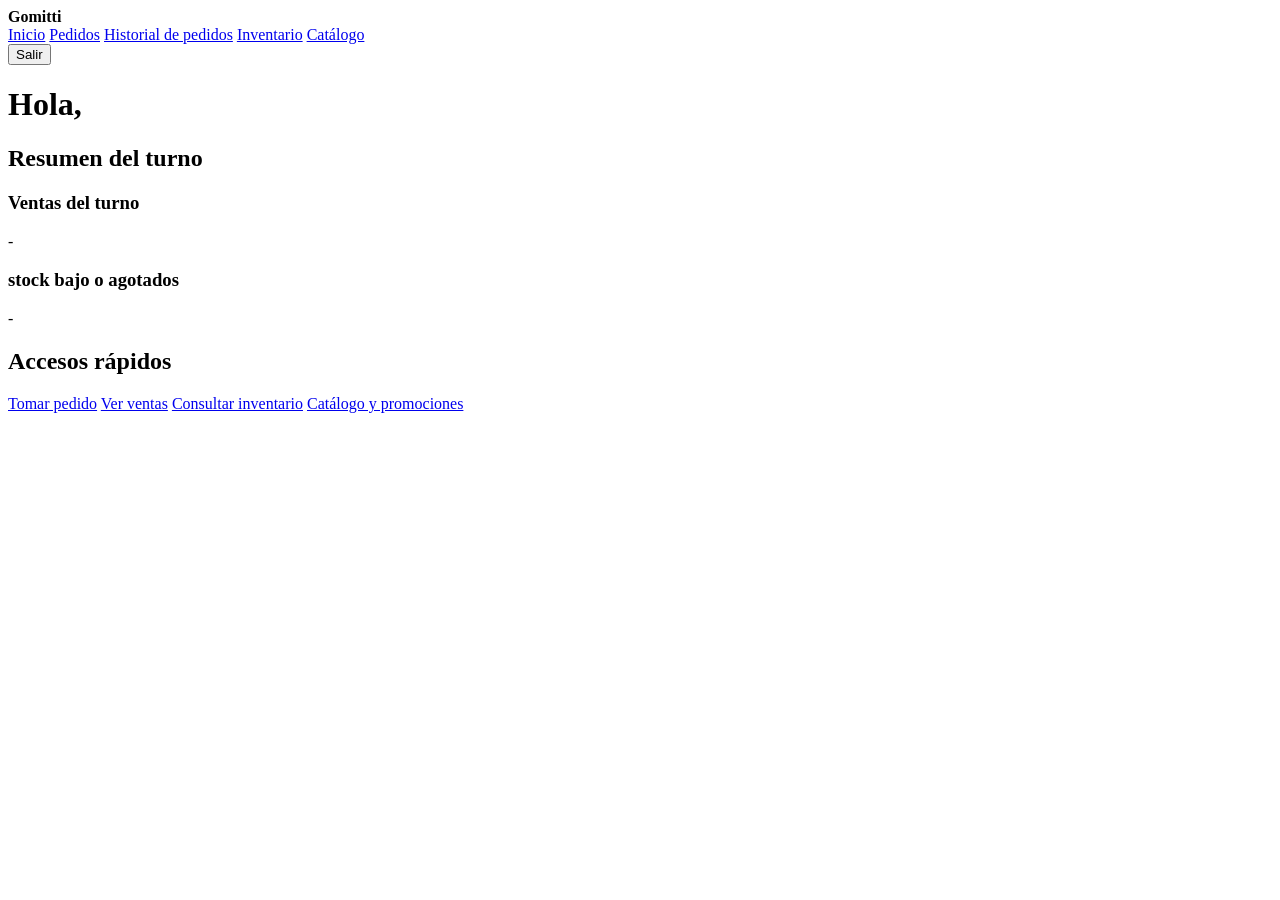
==== index.html @ a9d21c9d "creación de archivo index.html" ====
<!DOCTYPE html>
<html lang="es">
    <head>
        <meta charset="utf-8">
        <meta name="viewport" content="width=device-width, initial-scale=1">
        <title>Gomitti</title>
        <link rel="stylesheet" href="./frontend/css/styles.css">
    </head>

<body>
    <header class="topbar">
        <strong>Gomitti</strong>
        <nav aria-label="Principal">
            <a href="index.html">Inicio</a>
            <a href="./frontend/html/pedido.html">Pedidos</a>
            <a href="./frontend/html/historial.html">Historial de pedidos</a>
            <a class="solo-admin" href="./frontend/html/inventario.html">Inventario</a>
            <a class="solo.admin" href="./frontend/html/catalogo.html">Catálogo</a>  
        </nav>
        <span>
            <span data-usuario></span>
            <span class="badge" data-rol-texto></span>
            <button class="sec" onclick="cerrarSesion()">Salir</button>
        </span>
    </header>

    <main>
        <h1>Hola, <span data-usuario></span></h1>
        <section aria-labelledby="t-turno">
            <h2 id="t-turno">Resumen del turno</h2>
            <div class="grid" id="resumen">
                <article class="card">
                    <h3>Ventas del turno</h3>
                    <p id="ventas-turno">-</p>
                </article>
                <article class="card solo-admin">
                    <h3>stock bajo o agotados</h3>
                    <p id="alertas-stock">-</p>
                </article>
            </div>
        </section>
        <section aria-labelledby="t-accesos">
            <h2 id="t-accesos">Accesos rápidos</h2>
            <div class="grid">
                <a class="card" href="./frontend/html/pedido.html">Tomar pedido</a>
                <a class="card" href="./frontend/html/historial.html">Ver ventas</a>
                <a class="card solo-admin" href="./frontend/html/inventario.html">Consultar inventario</a>
                <a class="card solo-admin" href="./frontend/html/catalogo.html">Catálogo y promociones</a>
            </div>
        </section>
    </main>
    <script src="./backend/js/auth.js"></script>
    <script>protegerPagina();</script>
</body>
</html>
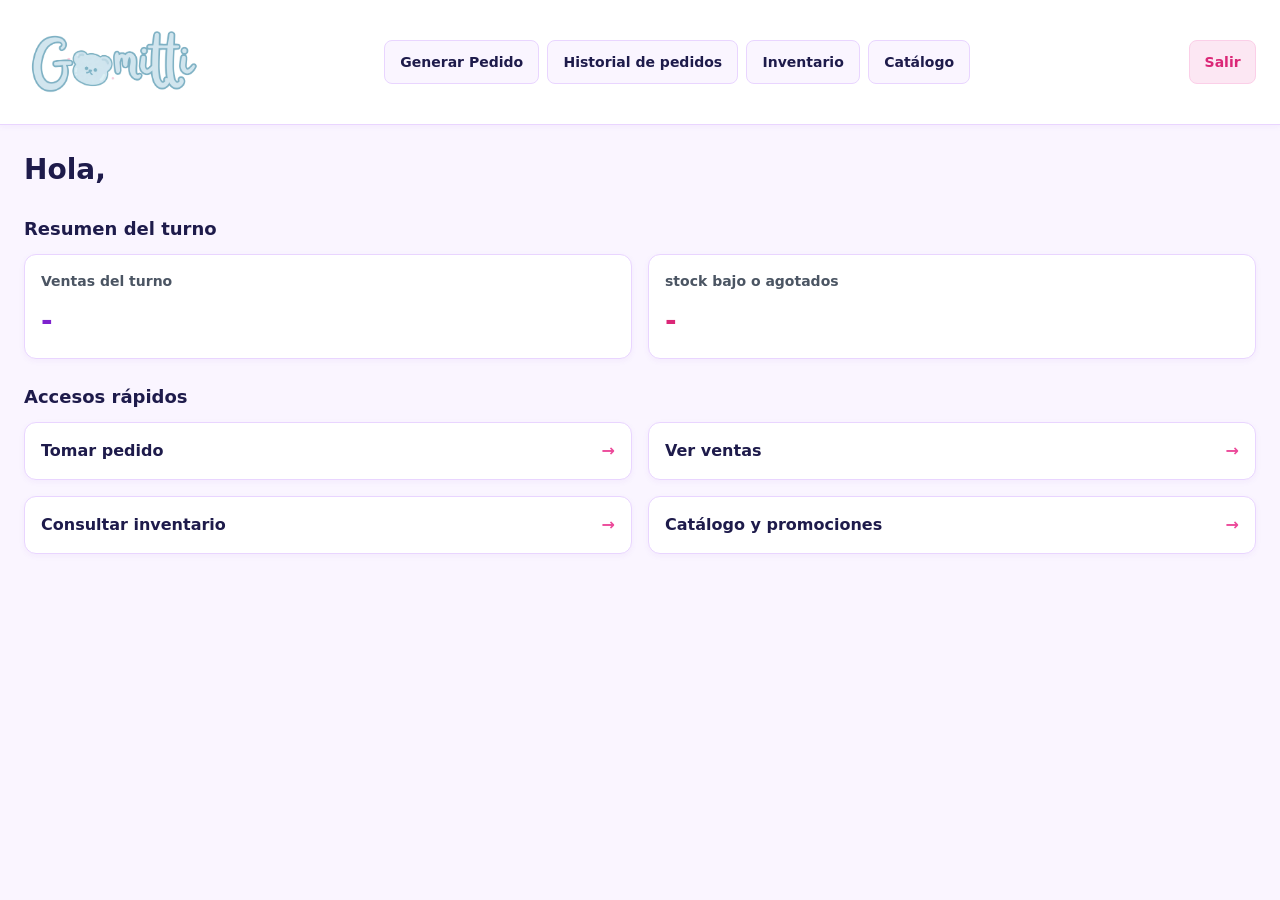
==== commit 1bc56042: "Se Actualizó páginas HTML integrando CSS" ====
--- a/index.html
+++ b/index.html
@@ -4,15 +4,18 @@
         <meta charset="utf-8">
         <meta name="viewport" content="width=device-width, initial-scale=1">
         <title>Gomitti</title>
-        <link rel="stylesheet" href="./frontend/css/styles.css">
+        <link rel="stylesheet" href="./frontend/css/base.css">
+        <link rel="stylesheet" href="./frontend/css/layout.css">
+        <link rel="stylesheet" href="./frontend/css/vistas.css">
     </head>
 
 <body>
     <header class="topbar">
-        <strong>Gomitti</strong>
+        <a href="index.html" class="topbar__brand">
+        <img src="./frontend/assets/img/logo-gomitti.png" alt="Gomitti" class="topbar__logo">
+        </a>
         <nav aria-label="Principal">
-            <a href="index.html">Inicio</a>
-            <a href="./frontend/html/pedido.html">Pedidos</a>
+            <a href="./frontend/html/pedido.html">Generar Pedido</a>
             <a href="./frontend/html/historial.html">Historial de pedidos</a>
             <a class="solo-admin" href="./frontend/html/inventario.html">Inventario</a>
             <a class="solo.admin" href="./frontend/html/catalogo.html">Catálogo</a>  
@@ -23,7 +26,6 @@
             <button class="sec" onclick="cerrarSesion()">Salir</button>
         </span>
     </header>
-
     <main>
         <h1>Hola, <span data-usuario></span></h1>
         <section aria-labelledby="t-turno">
--- a/frontend/css/base.css
+++ b/frontend/css/base.css
@@ -0,0 +1,235 @@
+/*  Variables de diseño, reset, tipografía y fundamentos Mobile First */
+
+:root {
+  /* Paleta principal */
+  --color-primary: #7e22ce;
+  --color-primary-hover: #6b21a8;
+  --color-primary-soft: #e9d5ff;
+  --color-bg-app: #faf5ff;
+
+  --color-rose: #ec4899;
+  --color-rose-hover: #db2777;
+  --color-rose-soft: #fce7f3;
+
+  --color-cool: #0284c7;
+  --color-cool-soft: #e0f2fe;
+
+  /* Estados operativos */
+  --color-success: #0d9488;
+  --color-success-soft: #ccfbf1;
+  --color-warning: #d97706;
+  --color-warning-soft: #fef3c7;
+  --color-danger: #e11d48;
+  --color-danger-soft: #ffe4e6;
+
+  /* Neutros */
+  --color-surface: #ffffff;
+  --color-surface-alt: #f8fafc;
+  --color-text: #1e1b4b;
+  --color-text-muted: #4b5563;
+  --color-border: #e9d5ff;
+  --color-border-neutral: #e5e7eb;
+
+  /* Tipografía */
+  --font-sans: "Poppins", "Segoe UI", system-ui, -apple-system, sans-serif;
+  --text-xs: 0.75rem;    /* 12px */
+  --text-sm: 0.875rem;   /* 14px */
+  --text-base: 1rem;     /* 16px */
+  --text-lg: 1.125rem;   /* 18px */
+  --text-xl: 1.35rem;    /* ~21.6px */
+  --text-2xl: 1.75rem;   /* 28px */
+
+  /* Radios y sombras */
+  --radius-sm: 8px;
+  --radius-md: 12px;
+  --radius-lg: 16px;
+  --radius-pill: 999px;
+
+  --shadow-sm: 0 2px 6px rgba(126, 34, 206, 0.05);
+  --shadow-md: 0 6px 18px rgba(126, 34, 206, 0.08);
+
+  /* Espaciado y toque (Mobile First) */
+  --space-1: 0.25rem;
+  --space-2: 0.5rem;
+  --space-3: 0.75rem;
+  --space-4: 1rem;
+  --space-6: 1.5rem;
+  --touch-target: 44px;
+}
+
+/* Reset limpio */
+*,
+*::before,
+*::after {
+  box-sizing: border-box;
+  margin: 0;
+  padding: 0;
+}
+
+html {
+  font-size: 16px;
+  scroll-behavior: smooth;
+}
+
+body {
+  font-family: var(--font-sans);
+  font-size: var(--text-base);
+  line-height: 1.5;
+  color: var(--color-text);
+  background-color: var(--color-bg-app);
+  min-height: 100vh;
+  -webkit-font-smoothing: antialiased;
+}
+
+img,
+picture,
+svg {
+  display: block;
+  max-width: 100%;
+}
+
+button,
+input,
+select,
+textarea {
+  font-family: inherit;
+  font-size: inherit;
+  color: inherit;
+}
+
+a {
+  color: inherit;
+  text-decoration: none;
+}
+
+ul,
+ol {
+  list-style: none;
+}
+
+/* Utilidades base Mobile First */
+.container {
+  width: 100%;
+  max-width: 1280px;
+  margin-inline: auto;
+  padding-inline: var(--space-4);
+}
+
+.card {
+  background-color: var(--color-surface);
+  border: 1px solid var(--color-border);
+  border-radius: var(--radius-md);
+  box-shadow: var(--shadow-sm);
+  padding: var(--space-4);
+}
+
+.btn {
+  display: inline-flex;
+  align-items: center;
+  justify-content: center;
+  gap: var(--space-2);
+  min-height: var(--touch-target);
+  padding: 0.625rem 1.125rem;
+  border: 1px solid transparent;
+  border-radius: var(--radius-sm);
+  font-weight: 600;
+  cursor: pointer;
+  transition: background-color 0.2s ease, transform 0.1s ease, border-color 0.2s ease;
+}
+
+.btn:active {
+  transform: scale(0.98);
+}
+
+.btn-primary {
+  background-color: var(--color-primary);
+  color: #ffffff;
+}
+
+.btn-primary:hover {
+  background-color: var(--color-primary-hover);
+}
+
+.btn-rose {
+  background-color: var(--color-rose);
+  color: #ffffff;
+}
+
+.btn-rose:hover {
+  background-color: var(--color-rose-hover);
+}
+
+.btn-outline {
+  background-color: var(--color-surface);
+  color: var(--color-primary);
+  border-color: var(--color-primary-soft);
+}
+
+.btn-outline:hover {
+  background-color: var(--color-bg-app);
+  border-color: var(--color-primary);
+}
+
+.input,
+.select {
+  width: 100%;
+  min-height: var(--touch-target);
+  padding: 0.5rem 0.875rem;
+  background-color: var(--color-surface);
+  border: 1px solid var(--color-border-neutral);
+  border-radius: var(--radius-sm);
+  transition: border-color 0.2s ease, box-shadow 0.2s ease;
+}
+
+.input:focus,
+.select:focus {
+  outline: none;
+  border-color: var(--color-primary);
+  box-shadow: 0 0 0 3px var(--color-primary-soft);
+}
+
+/* Badges de estado */
+.badge {
+  display: inline-flex;
+  align-items: center;
+  padding: 0.2rem 0.65rem;
+  border-radius: var(--radius-pill);
+  font-size: var(--text-xs);
+  font-weight: 600;
+}
+
+.badge-lila {
+  background-color: var(--color-primary-soft);
+  color: var(--color-primary-hover);
+}
+
+.badge-rosa {
+  background-color: var(--color-rose-soft);
+  color: var(--color-rose-hover);
+}
+
+.badge-frio {
+  background-color: var(--color-cool-soft);
+  color: var(--color-cool);
+}
+
+.badge-ok {
+  background-color: var(--color-success-soft);
+  color: var(--color-success);
+}
+
+.badge-warn {
+  background-color: var(--color-warning-soft);
+  color: var(--color-warning);
+}
+
+.badge-danger {
+  background-color: var(--color-danger-soft);
+  color: var(--color-danger);
+}
+
+@media (min-width: 768px) {
+  .container {
+    padding-inline: var(--space-6);
+  }
+}
--- a/frontend/css/layout.css
+++ b/frontend/css/layout.css
@@ -0,0 +1,189 @@
+/* Estructura responsiva, barra superior (.topbar), nav tipo bloques y sidebar*/
+
+/* Barra superior (.topbar) y navegación en bloques (<nav>)*/
+.topbar {
+  position: sticky;
+  top: 0;
+  z-index: 50;
+  background-color: var(--color-surface);
+  border-bottom: 1px solid var(--color-border);
+  box-shadow: var(--shadow-sm);
+  padding: var(--space-3) var(--space-4);
+  display: flex;
+  flex-wrap: wrap;
+  align-items: center;
+  justify-content: space-between;
+  gap: var(--space-3);
+}
+
+.topbar__brand {
+  display: inline-flex;
+  align-items: center;
+  min-height: var(--touch-target);
+  padding-inline: var(--space-1);
+}
+
+.topbar__logo {
+  height: 100px;
+  width: auto;
+  max-width: 170px;
+  object-fit: contain;
+  display: block;
+}
+
+/* Navegación como bloques de botones */
+.topbar nav {
+  display: flex;
+  flex-wrap: wrap;
+  align-items: center;
+  gap: var(--space-2);
+  width: 100%;
+}
+
+.topbar nav a {
+  display: inline-flex;
+  align-items: center;
+  justify-content: center;
+  min-height: var(--touch-target);
+  padding: 0.5rem 0.95rem;
+  background-color: var(--color-bg-app);
+  color: var(--color-text);
+  border: 1px solid var(--color-border);
+  border-radius: var(--radius-sm);
+  font-size: var(--text-sm);
+  font-weight: 600;
+  transition: background-color 0.18s ease, color 0.18s ease,
+    border-color 0.18s ease, transform 0.12s ease;
+}
+
+.topbar nav a:hover {
+  background-color: var(--color-primary-soft);
+  border-color: var(--color-primary);
+  color: var(--color-primary-hover);
+  transform: translateY(-1px);
+}
+
+.topbar nav a.is-active,
+.topbar nav a[aria-current="page"] {
+  background-color: var(--color-primary);
+  border-color: var(--color-primary);
+  color: #ffffff;
+}
+
+/* Bloque derecho: usuario, rol y botón Salir (.sec) */
+.topbar > span:last-child {
+  display: inline-flex;
+  flex-wrap: wrap;
+  align-items: center;
+  gap: var(--space-2);
+}
+
+.topbar button.sec {
+  display: inline-flex;
+  align-items: center;
+  justify-content: center;
+  min-height: var(--touch-target);
+  padding: 0.45rem 0.9rem;
+  background-color: var(--color-rose-soft);
+  color: var(--color-rose-hover);
+  border: 1px solid #fbcfe8;
+  border-radius: var(--radius-sm);
+  font-size: var(--text-sm);
+  font-weight: 600;
+  cursor: pointer;
+  transition: background-color 0.18s ease, color 0.18s ease,
+    border-color 0.18s ease;
+}
+
+.topbar button.sec:hover {
+  background-color: var(--color-rose);
+  border-color: var(--color-rose);
+  color: #ffffff;
+}
+
+/* Contenedor principal (<main>) con márgenes laterales */
+main {
+  width: 100%;
+  max-width: 1280px;
+  margin-inline: auto;
+  padding: var(--space-4) var(--space-4) var(--space-6);
+}
+
+main > h1 {
+  font-size: var(--text-xl);
+  font-weight: 700;
+  color: var(--color-text);
+  margin-bottom: var(--space-2);
+}
+
+/* Rejillas (.grid) en inicio, accesos rápidos y productos */
+.grid {
+  display: grid;
+  grid-template-columns: 1fr;
+  gap: var(--space-3);
+}
+
+/* Layout de toma de pedido (.pedido-layout y .sidebar)*/
+.pedido-layout {
+  display: grid;
+  grid-template-columns: 1fr;
+  gap: var(--space-4);
+  align-items: start;
+}
+
+.productos {
+  min-width: 0;
+}
+
+.sidebar {
+  background-color: var(--color-surface);
+  border: 1px solid var(--color-border);
+  border-radius: var(--radius-md);
+  box-shadow: var(--shadow-md);
+  padding: var(--space-4);
+}
+
+.sidebar h2 {
+  font-size: var(--text-lg);
+  font-weight: 700;
+  color: var(--color-text);
+  padding-bottom: var(--space-3);
+  border-bottom: 1px solid var(--color-border-neutral);
+}
+
+/* Adaptación a Tablet y Escritorio (>= 768px y >= 1024px)*/
+@media (min-width: 768px) {
+  .topbar {
+    padding-inline: var(--space-6);
+  }
+
+  .topbar nav {
+    width: auto;
+    flex-wrap: wrap;
+  }
+
+  main {
+    padding: var(--space-6) var(--space-6) var(--space-6);
+  }
+
+  main > h1 {
+    font-size: var(--text-2xl);
+  }
+
+  .grid {
+    grid-template-columns: repeat(2, minmax(0, 1fr));
+    gap: var(--space-4);
+  }
+}
+
+@media (min-width: 1024px) {
+  .pedido-layout {
+    grid-template-columns: minmax(0, 1fr) 380px;
+    gap: var(--space-6);
+  }
+
+  .sidebar {
+    position: sticky;
+    top: 84px;
+  }
+}
--- a/frontend/css/vistas.css
+++ b/frontend/css/vistas.css
@@ -0,0 +1,340 @@
+/* Estilos específicos para index, pedido, detalles, historial, catálogo e inventario */
+
+/* Inicio (index.html) */
+main > section {
+  margin-top: var(--space-6);
+}
+
+main > section > h2 {
+  font-size: var(--text-lg);
+  font-weight: 700;
+  color: var(--color-text);
+  margin-bottom: var(--space-3);
+}
+
+#resumen .card h3 {
+  font-size: var(--text-sm);
+  font-weight: 600;
+  color: var(--color-text-muted);
+  margin-bottom: var(--space-2);
+}
+
+#ventas-turno,
+#alertas-stock {
+  font-size: var(--text-2xl);
+  font-weight: 700;
+  color: var(--color-primary);
+}
+
+#alertas-stock {
+  color: var(--color-rose-hover);
+}
+
+/* Accesos rápidos como tarjetas interactivas */
+a.card {
+  display: flex;
+  align-items: center;
+  justify-content: space-between;
+  font-weight: 600;
+  color: var(--color-text);
+  transition: transform 0.15s ease, border-color 0.2s ease, box-shadow 0.2s ease;
+}
+
+a.card:hover {
+  transform: translateY(-2px);
+  border-color: var(--color-primary);
+  box-shadow: var(--shadow-md);
+  color: var(--color-primary-hover);
+}
+
+a.card::after {
+  content: "→";
+  color: var(--color-rose);
+  font-weight: 700;
+}
+
+/* Toma de pedido y extras (pedido.html & detalles.html) */
+.productos > label,
+#form-detalles > label,
+main > label[for="notas"] {
+  display: block;
+  font-size: var(--text-sm);
+  font-weight: 600;
+  color: var(--color-text);
+  margin-top: var(--space-3);
+  margin-bottom: var(--space-1);
+}
+
+#buscar,
+#articulo,
+#notas {
+  width: 100%;
+  min-height: var(--touch-target);
+  padding: 0.6rem 0.85rem;
+  background-color: var(--color-surface);
+  border: 1px solid var(--color-border-neutral);
+  border-radius: var(--radius-sm);
+}
+
+#notas {
+  min-height: 90px;
+  resize: vertical;
+}
+
+#buscar:focus,
+#articulo:focus,
+#notas:focus {
+  outline: none;
+  border-color: var(--color-primary);
+  box-shadow: 0 0 0 3px var(--color-primary-soft);
+}
+
+#lista-productos {
+  margin-top: var(--space-4);
+}
+
+#lista-productos .card {
+  display: flex;
+  flex-direction: column;
+  justify-content: space-between;
+  gap: var(--space-2);
+  border-color: var(--color-border);
+}
+
+/* Lista de artículos en el sidebar de pedido */
+#items {
+  display: flex;
+  flex-direction: column;
+  gap: var(--space-2);
+  margin-block: var(--space-3);
+}
+
+#items li {
+  display: flex;
+  align-items: center;
+  justify-content: space-between;
+  gap: var(--space-2);
+  padding: var(--space-2) var(--space-3);
+  background-color: var(--color-bg-app);
+  border: 1px solid var(--color-border);
+  border-radius: var(--radius-sm);
+  font-size: var(--text-sm);
+}
+
+.sidebar fieldset {
+  border: 1px solid var(--color-border-neutral);
+  border-radius: var(--radius-sm);
+  padding: var(--space-3);
+  margin-block: var(--space-3);
+  display: flex;
+  flex-wrap: wrap;
+  gap: var(--space-4);
+}
+
+.sidebar legend {
+  padding-inline: var(--space-1);
+  font-size: var(--text-sm);
+  font-weight: 600;
+  color: var(--color-text-muted);
+}
+
+.sidebar fieldset label {
+  display: inline-flex;
+  align-items: center;
+  gap: var(--space-2);
+  cursor: pointer;
+  font-size: var(--text-sm);
+}
+
+#bloque-efectivo {
+  background-color: var(--color-cool-soft);
+  border: 1px solid #bae6fd;
+  border-radius: var(--radius-sm);
+  padding: var(--space-3);
+  margin-bottom: var(--space-3);
+}
+
+#bloque-efectivo label {
+  display: block;
+  font-size: var(--text-sm);
+  font-weight: 600;
+  margin-bottom: var(--space-1);
+}
+
+#recibido {
+  width: 100%;
+  min-height: var(--touch-target);
+  padding: 0.5rem 0.75rem;
+  background-color: var(--color-surface);
+  border: 1px solid var(--color-cool);
+  border-radius: var(--radius-sm);
+}
+
+#total,
+#cambio {
+  color: var(--color-primary-hover);
+  font-size: var(--text-lg);
+}
+
+.msg-error {
+  min-height: 1.25rem;
+  color: var(--color-danger);
+  background-color: var(--color-danger-soft);
+  border-radius: var(--radius-sm);
+  font-size: var(--text-sm);
+  font-weight: 600;
+  margin-bottom: var(--space-2);
+}
+
+.msg-error:empty {
+  display: none;
+}
+
+#confirmar {
+  width: 100%;
+  min-height: var(--touch-target);
+  margin-top: var(--space-2);
+  padding: 0.7rem 1rem;
+  border: none;
+  border-radius: var(--radius-sm);
+  background-color: var(--color-rose);
+  color: #ffffff;
+  font-weight: 700;
+  cursor: pointer;
+  transition: background-color 0.2s ease;
+}
+
+#confirmar:hover {
+  background-color: var(--color-rose-hover);
+}
+
+/* Extras en detalles.html */
+#extras-contenedor {
+  margin-top: var(--space-4);
+  display: grid;
+  gap: var(--space-3);
+}
+
+/* Tablas (historial.html, catalogo.html, inventario.html) */
+.tabla-scroll {
+  width: 100%;
+  overflow-x: auto;
+  background-color: var(--color-surface);
+  border: 1px solid var(--color-border);
+  border-radius: var(--radius-md);
+  box-shadow: var(--shadow-sm);
+  margin-block: var(--space-4);
+}
+
+table {
+  width: 100%;
+  border-collapse: collapse;
+  text-align: left;
+  font-size: var(--text-sm);
+}
+
+thead {
+  background-color: var(--color-primary-soft);
+  color: var(--color-primary-hover);
+}
+
+th,
+td {
+  padding: 0.75rem 1rem;
+  border-bottom: 1px solid var(--color-border-neutral);
+  white-space: nowrap;
+}
+
+tbody tr:nth-child(even) {
+  background-color: var(--color-bg-app);
+}
+
+tbody tr:hover {
+  background-color: var(--color-rose-soft);
+}
+
+/* Formularios en Catálogo, Inventario e Historial */
+form.card {
+  display: flex;
+  flex-direction: column;
+  gap: var(--space-2);
+  margin-block: var(--space-4);
+}
+
+form.card h2 {
+  font-size: var(--text-lg);
+  font-weight: 700;
+  color: var(--color-primary);
+  margin-bottom: var(--space-1);
+}
+
+form.card label {
+  font-size: var(--text-sm);
+  font-weight: 600;
+  margin-top: var(--space-1);
+}
+
+form.card input:not([type="checkbox"]),
+form.card select {
+  width: 100%;
+  min-height: var(--touch-target);
+  padding: 0.55rem 0.8rem;
+  background-color: var(--color-surface);
+  border: 1px solid var(--color-border-neutral);
+  border-radius: var(--radius-sm);
+}
+
+form.card select[multiple] {
+  min-height: 110px;
+}
+
+form.card input:focus,
+form.card select:focus {
+  outline: none;
+  border-color: var(--color-primary);
+  box-shadow: 0 0 0 3px var(--color-primary-soft);
+}
+
+form.card button[type="submit"],
+main > button[type="submit"] {
+  margin-top: var(--space-3);
+  min-height: var(--touch-target);
+  padding: 0.65rem 1.25rem;
+  border: none;
+  border-radius: var(--radius-sm);
+  background-color: var(--color-primary);
+  color: #ffffff;
+  font-weight: 600;
+  cursor: pointer;
+  transition: background-color 0.2s ease;
+}
+
+form.card button[type="submit"]:hover,
+main > button[type="submit"]:hover {
+  background-color: var(--color-primary-hover);
+}
+
+#lista-promos {
+  display: grid;
+  gap: var(--space-2);
+  margin-top: var(--space-3);
+}
+
+#lista-promos li {
+  background-color: var(--color-surface);
+  border: 1px solid var(--color-border);
+  border-left: 4px solid var(--color-rose);
+  border-radius: var(--radius-sm);
+  padding: var(--space-3);
+  display: flex;
+  flex-wrap: wrap;
+  align-items: center;
+  justify-content: space-between;
+  gap: var(--space-2);
+}
+
+#acumulado,
+#n-bajo,
+#n-agotado {
+  color: var(--color-primary-hover);
+}
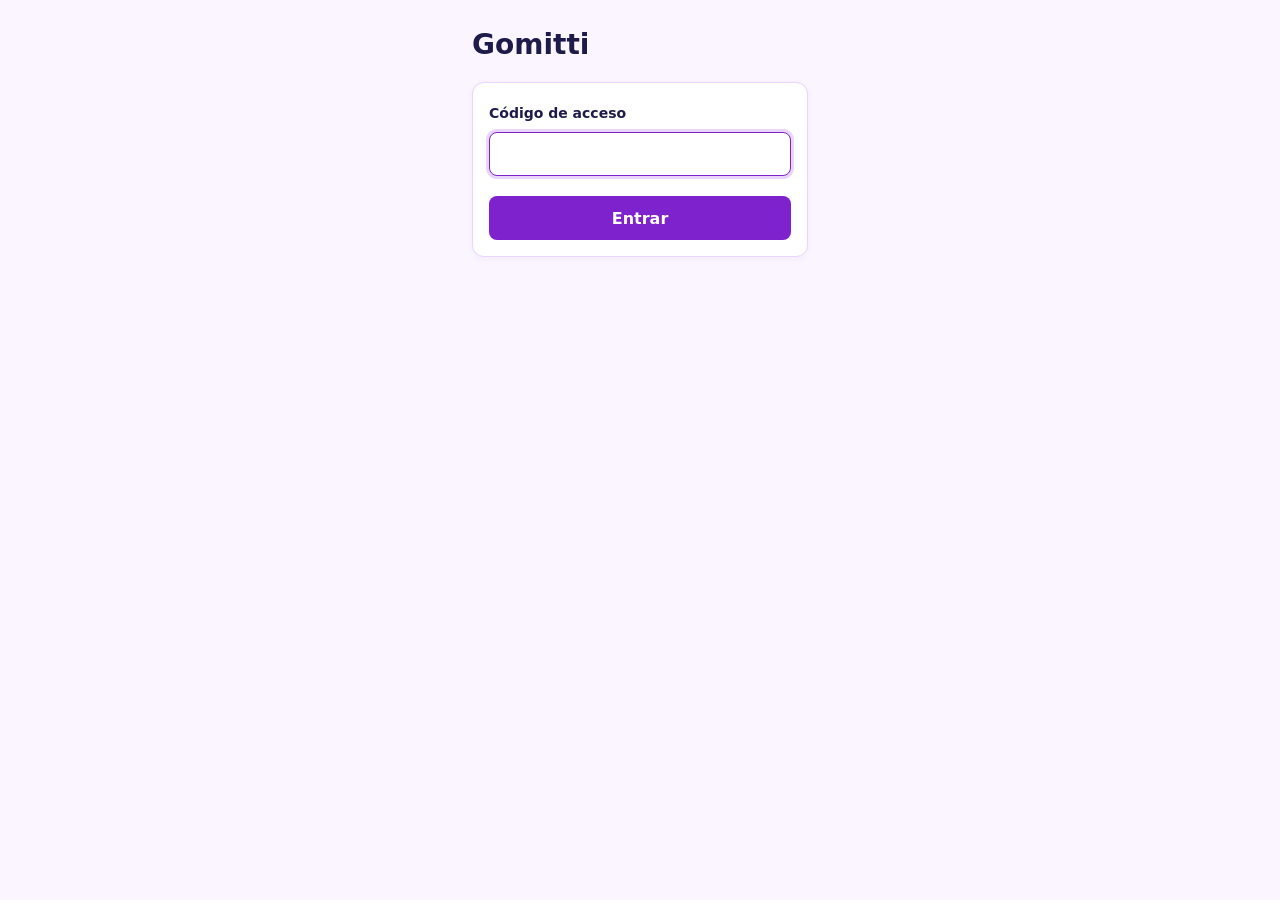
==== commit b171d7a6: "Configuración de archivos php para inicio de sesión" ====
--- a/index.html
+++ b/index.html
@@ -10,7 +10,20 @@
     </head>
 
 <body>
-    <header class="topbar">
+    <div id="vista-login" hidden>
+        <main style="max-width:24rem">
+            <h1>Gomitti</h1>
+            <form class="card" id="form-login" onsubmit="iniciarSesion(event)">
+                <label for="codigo">Código de acceso</label>
+                <input id="codigo" name="codigo" type="password" autocomplete="off" maxlength="30" required>
+                <p id="error" class="msg-error" role="alert"></p>
+                <button type="submit" id="btn-entrar">Entrar</button>
+            </form>
+        </main>
+    </div>
+
+    <div id="vista-panel" hidden>
+        <header class="topbar">
         <a href="index.html" class="topbar__brand">
         <img src="./frontend/assets/img/logo-gomitti.png" alt="Gomitti" class="topbar__logo">
         </a>
@@ -26,31 +39,34 @@
             <button class="sec" onclick="cerrarSesion()">Salir</button>
         </span>
     </header>
-    <main>
-        <h1>Hola, <span data-usuario></span></h1>
-        <section aria-labelledby="t-turno">
-            <h2 id="t-turno">Resumen del turno</h2>
-            <div class="grid" id="resumen">
-                <article class="card">
-                    <h3>Ventas del turno</h3>
-                    <p id="ventas-turno">-</p>
-                </article>
-                <article class="card solo-admin">
-                    <h3>stock bajo o agotados</h3>
-                    <p id="alertas-stock">-</p>
-                </article>
-            </div>
-        </section>
-        <section aria-labelledby="t-accesos">
-            <h2 id="t-accesos">Accesos rápidos</h2>
-            <div class="grid">
-                <a class="card" href="./frontend/html/pedido.html">Tomar pedido</a>
-                <a class="card" href="./frontend/html/historial.html">Ver ventas</a>
-                <a class="card solo-admin" href="./frontend/html/inventario.html">Consultar inventario</a>
-                <a class="card solo-admin" href="./frontend/html/catalogo.html">Catálogo y promociones</a>
-            </div>
-        </section>
-    </main>
+
+        <main>
+            <h1>Hola, <span data-usuario></span></h1>
+            <section aria-labelledby="t-turno">
+                <h2 id="t-turno">Resumen del turno</h2>
+                <div class="grid" id="resumen">
+                    <article class="card">
+                        <h3>Ventas del turno</h3>
+                        <p id="ventas-turno">-</p>
+                    </article>
+                    <article class="card solo-admin">
+                        <h3>stock bajo o agotados</h3>
+                        <p id="alertas-stock">-</p>
+                    </article>
+                </div>
+            </section>
+            <section aria-labelledby="t-accesos">
+                <h2 id="t-accesos">Accesos rápidos</h2>
+                <div class="grid">
+                    <a class="card" href="./frontend/html/pedido.html">Tomar pedido</a>
+                    <a class="card" href="./frontend/html/historial.html">Ver ventas</a>
+                    <a class="card solo-admin" href="./frontend/html/inventario.html">Consultar inventario</a>
+                    <a class="card solo-admin" href="./frontend/html/catalogo.html">Catálogo y promociones</a>
+                </div>
+            </section>
+        </main>
+    </div>
+
     <script src="./backend/js/auth.js"></script>
     <script>protegerPagina();</script>
 </body>
--- a/frontend/css/vistas.css
+++ b/frontend/css/vistas.css
@@ -79,6 +79,30 @@
 #notas {
   min-height: 90px;
   resize: vertical;
+}
+
+.sidebar a.btn {
+  width: 100%;
+  min-height: var(--touch-target);
+  padding: 0.55rem 0.9rem;
+  display: inline-flex;
+  align-items: center;
+  justify-content: center;
+  gap: var(--space-2);
+  background-color: transparent;
+  color: var(--color-primary);
+  border: 1px solid var(--color-primary-soft);
+  border-radius: var(--radius-sm);
+  font-size: var(--text-sm);
+  font-weight: 600;
+  text-decoration: none;
+  margin-bottom: var(--space-2);
+  transition: background-color 0.15s ease, border-color 0.15s ease;
+}
+
+.sidebar a.btn:hover {
+  background-color: var(--color-bg-app);
+  border-color: var(--color-primary);
 }
 
 #buscar:focus,
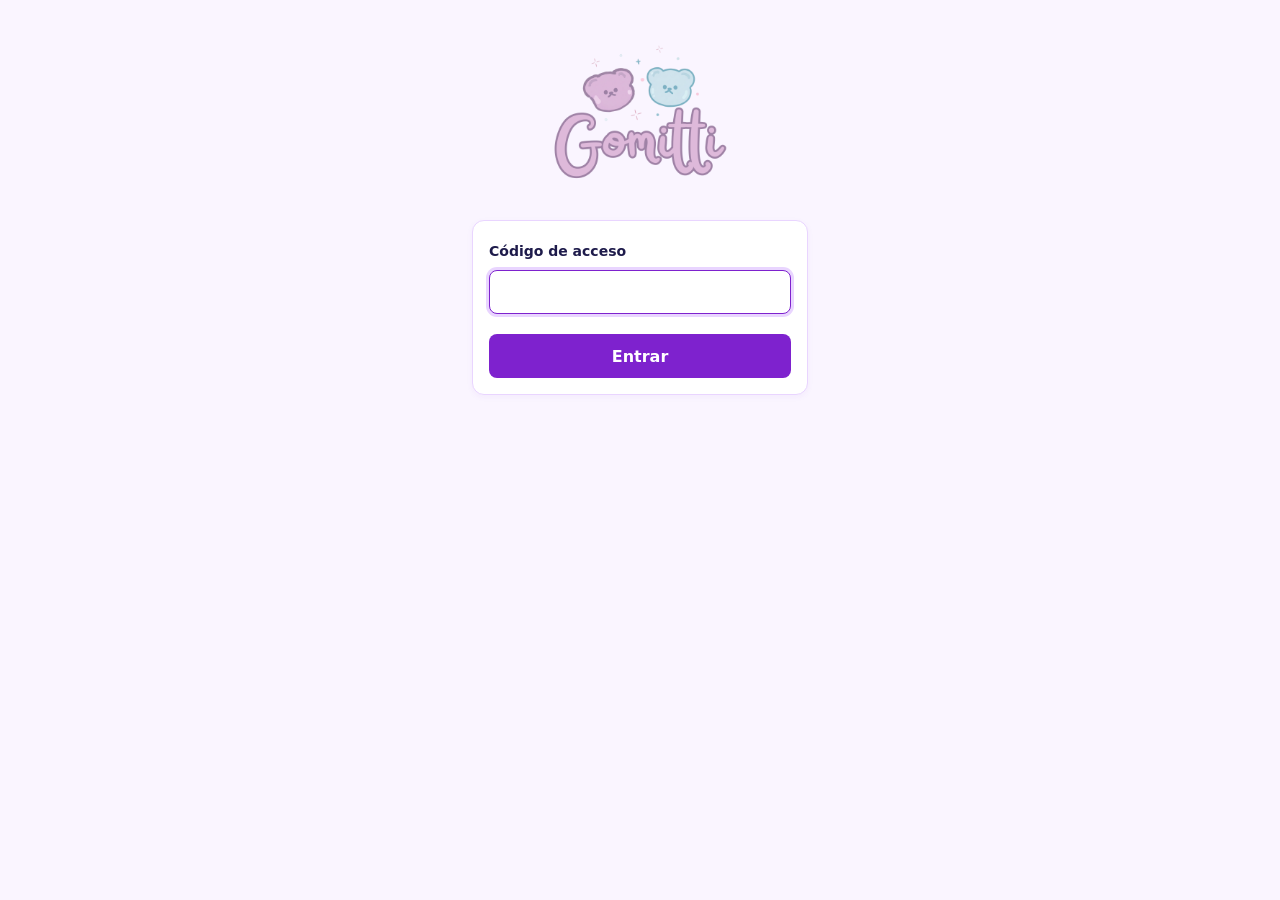
==== commit 7d70b395: "Cambios de CSS en vista Login del index.html" ====
--- a/index.html
+++ b/index.html
@@ -12,7 +12,7 @@
 <body>
     <div id="vista-login" hidden>
         <main style="max-width:24rem">
-            <h1>Gomitti</h1>
+            <img src="./frontend/assets/img/logo-gomitti-v2.png" alt="Gomitti" class="topbar__logo">
             <form class="card" id="form-login" onsubmit="iniciarSesion(event)">
                 <label for="codigo">Código de acceso</label>
                 <input id="codigo" name="codigo" type="password" autocomplete="off" maxlength="30" required>
@@ -24,21 +24,21 @@
 
     <div id="vista-panel" hidden>
         <header class="topbar">
-        <a href="index.html" class="topbar__brand">
-        <img src="./frontend/assets/img/logo-gomitti.png" alt="Gomitti" class="topbar__logo">
-        </a>
-        <nav aria-label="Principal">
-            <a href="./frontend/html/pedido.html">Generar Pedido</a>
-            <a href="./frontend/html/historial.html">Historial de pedidos</a>
-            <a class="solo-admin" href="./frontend/html/inventario.html">Inventario</a>
-            <a class="solo.admin" href="./frontend/html/catalogo.html">Catálogo</a>  
-        </nav>
-        <span>
-            <span data-usuario></span>
-            <span class="badge" data-rol-texto></span>
-            <button class="sec" onclick="cerrarSesion()">Salir</button>
-        </span>
-    </header>
+            <a href="index.html" class="topbar__brand">
+            <img src="./frontend/assets/img/logo-gomitti.png" alt="Gomitti" class="topbar__logo">
+            </a>
+            <nav aria-label="Principal">
+                <a href="./frontend/html/pedido.html">Generar Pedido</a>
+                <a href="./frontend/html/historial.html">Historial de pedidos</a>
+                <a class="solo-admin" href="./frontend/html/inventario.html">Inventario</a>
+                <a class="solo-admin" href="./frontend/html/catalogo.html">Catálogo</a>  
+            </nav>
+            <span>
+                <span data-usuario></span>
+                <span class="badge" data-rol-texto></span>
+                <button class="sec" onclick="cerrarSesion()">Salir</button>
+            </span>
+        </header>
 
         <main>
             <h1>Hola, <span data-usuario></span></h1>
--- a/frontend/css/vistas.css
+++ b/frontend/css/vistas.css
@@ -1,4 +1,14 @@
 /* Estilos específicos para index, pedido, detalles, historial, catálogo e inventario */
+
+/* Centrar logo en la vista de login */
+#vista-login main img {
+  width: 180px;
+  max-width: 100%;
+  height: auto;
+  display: block;
+  margin-left: auto;
+  margin-right: auto;
+}
 
 /* Inicio (index.html) */
 main > section {
@@ -65,6 +75,38 @@
   margin-bottom: var(--space-1);
 }
 
+/* Botón "Agregar" dentro de las tarjetas de productos en pedido.html */
+.pedido-layout .btn-agregar {
+  display: inline-flex;
+  align-items: center;
+  justify-content: center;
+  width: 100%;
+  margin-top: 0.5rem;
+  padding: 0.55rem 0.9rem;
+  border: none;
+  border-radius: 8px;
+  background-color: var(--color-primary-hover);
+  color: #ffffff;
+  font-family: inherit;
+  font-size: 0.9rem;
+  font-weight: 600;
+  cursor: pointer;
+  transition: transform 0.15s ease, opacity 0.15s ease, background-color 0.15s ease;
+}
+
+.pedido-layout .btn-agregar:hover {
+  opacity: 0.92;
+}
+
+.pedido-layout .btn-agregar:active {
+  transform: scale(0.98);
+}
+
+.pedido-layout .btn-agregar:focus-visible {
+  outline: 2px solid currentColor;
+  outline-offset: 2px;
+}
+
 #buscar,
 #articulo,
 #notas {
@@ -103,6 +145,65 @@
 .sidebar a.btn:hover {
   background-color: var(--color-bg-app);
   border-color: var(--color-primary);
+}
+
+/* Fila de controles por ítem dentro del sidebar de pedido.html */
+.sidebar #items li > div {
+  display: flex;
+  align-items: center;
+  flex-wrap: wrap;
+  gap: 0.4rem;
+  margin-top: 0.35rem;
+}
+
+/* Botones secundarios (− y +) en el sidebar */
+.sidebar .sec {
+  min-width: 2rem;
+  height: 2rem;
+  padding: 0 0.5rem;
+  border: 1px solid #cbd5e1;
+  border-radius: 6px;
+  background-color: #ffffff;
+  color: #1e293b;
+  font-family: inherit;
+  font-size: 0.95rem;
+  font-weight: 700;
+  line-height: 1;
+  cursor: pointer;
+  transition: background-color 0.15s ease, border-color 0.15s ease;
+}
+
+.sidebar .sec:hover:not(:disabled) {
+  background-color: #f1f5f9;
+  border-color: #94a3b8;
+}
+
+.sidebar .sec:disabled {
+  opacity: 0.4;
+  cursor: not-allowed;
+}
+
+/* Botón "Quitar" en el sidebar */
+.sidebar .danger {
+  margin-left: auto;
+  padding: 0.35rem 0.65rem;
+  border: none;
+  border-radius: 6px;
+  background-color: #dc2626;
+  color: #ffffff;
+  font-family: inherit;
+  font-size: 0.8rem;
+  font-weight: 600;
+  cursor: pointer;
+  transition: background-color 0.15s ease, transform 0.1s ease;
+}
+
+.sidebar .danger:hover {
+  background-color: #b91c1c;
+}
+
+.sidebar .danger:active {
+  transform: scale(0.97);
 }
 
 #buscar:focus,
@@ -361,4 +462,209 @@
 #n-bajo,
 #n-agotado {
   color: var(--color-primary-hover);
+}
+
+/* Botones de acciones en tabla de productos y lista de promociones (catalogo.html) */
+.tabla-scroll .sec,
+#lista-promos .sec {
+  padding: 0.38rem 0.7rem;
+  border: 1px solid #cbd5e1;
+  border-radius: 6px;
+  background-color: #ffffff;
+  color: #1e293b;
+  font-family: inherit;
+  font-size: 0.82rem;
+  font-weight: 600;
+  cursor: pointer;
+  transition: background-color 0.15s ease, border-color 0.15s ease, transform 0.1s ease;
+}
+
+.tabla-scroll .sec:hover,
+#lista-promos .sec:hover {
+  background-color: #f1f5f9;
+  border-color: #94a3b8;
+}
+
+.tabla-scroll .sec:active,
+#lista-promos .sec:active {
+  transform: scale(0.97);
+}
+
+/* Botones de eliminar dentro de catálogo */
+.tabla-scroll .sec.danger,
+#lista-promos .sec.danger {
+  border-color: transparent;
+  background-color: #dc2626;
+  color: #ffffff;
+}
+
+.tabla-scroll .sec.danger:hover,
+#lista-promos .sec.danger:hover {
+  background-color: #b91c1c;
+}
+
+/* Separación entre botones en cada fila o ítem de promoción */
+.tabla-scroll td .sec + .sec {
+  margin-left: 0.35rem;
+}
+
+#lista-promos li > .sec {
+  margin-top: 0.45rem;
+  margin-right: 0.4rem;
+}
+
+/* Fila horizontal para Fecha y Método de pago en Registro de Ventas */
+.card:has(#f-fecha),
+form:has(#f-fecha) {
+  display: flex;
+  flex-wrap: wrap;
+  align-items: flex-end;
+  gap: 0.75rem 1.25rem;
+}
+
+.card:has(#f-fecha) > label[for="f-fecha"],
+.card:has(#f-fecha) > label[for="f-pago"],
+form:has(#f-fecha) > label[for="f-fecha"],
+form:has(#f-fecha) > label[for="f-pago"] {
+  display: flex;
+  flex-direction: column;
+  gap: 0.25rem;
+  margin: 0;
+  font-size: 0.85rem;
+  font-weight: 600;
+  color: var(--ink, #1e293b);
+}
+
+/* Si en el HTML el <input> y el <select> están hermanos (fuera del <label>) */
+label[for="f-fecha"] + #f-fecha,
+label[for="f-pago"] + #f-pago {
+  width: auto;
+  min-width: 190px;
+  padding: 0.45rem 0.65rem;
+  border: 1px solid #cbd5e1;
+  border-radius: 6px;
+  background-color: #ffffff;
+  color: var(--ink, #1e293b);
+  font-family: inherit;
+  font-size: 0.9rem;
+}
+
+/* Mantiene el "Total acumulado" en su propia línea debajo de los filtros */
+.card:has(#f-fecha) > :not(label):not(#f-fecha):not(#f-pago),
+form:has(#f-fecha) > :not(label):not(#f-fecha):not(#f-pago) {
+  flex-basis: 100%;
+  margin-top: 0.25rem;
+}
+
+/* En pantallas pequeñas vuelven a apilarse limpiamente */
+@media (max-width: 560px) {
+  label[for="f-fecha"] + #f-fecha,
+  label[for="f-pago"] + #f-pago {
+    width: 100%;
+    max-width: none;
+  }
+} 
+
+/* Filtro por estado en inventario.html */
+label[for="f-estado"] {
+  display: inline-block;
+  margin-bottom: 0.25rem;
+  font-size: 0.85rem;
+  font-weight: 600;
+  color: var(--ink, #1e293b);
+}
+
+#f-estado {
+  appearance: none;
+  -webkit-appearance: none;
+  min-width: 190px;
+  padding: 0.48rem 2.1rem 0.48rem 0.7rem;
+  border: 1px solid #cbd5e1;
+  border-radius: 8px;
+  background-color: #ffffff;
+  color: var(--ink, #1e293b);
+  font-family: inherit;
+  font-size: 0.9rem;
+  font-weight: 500;
+  line-height: 1.35;
+  cursor: pointer;
+  background-image: url("data:image/svg+xml,%3Csvg xmlns='http://www.w3.org/2000/svg' width='14' height='14' viewBox='0 0 24 24' fill='none' stroke='%23475569' stroke-width='2.2' stroke-linecap='round' stroke-linejoin='round'%3E%3Cpolyline points='6 9 12 15 18 9'%3E%3C/polyline%3E%3C/svg%3E");
+  background-repeat: no-repeat;
+  background-position: right 0.65rem center;
+  background-size: 0.9rem;
+  transition: border-color 0.15s ease, box-shadow 0.15s ease, background-color 0.15s ease;
+}
+
+#f-estado:hover {
+  border-color: #94a3b8;
+  background-color: #f8fafc;
+}
+
+#f-estado:focus {
+  outline: none;
+  border-color: var(--accent, #7c3aed);
+  box-shadow: 0 0 0 3px rgba(124, 58, 237, 0.15);
+}
+
+/* Complementos dinámicos en detalles.html */
+#extras-contenedor {
+  display: grid;
+  grid-template-columns: 1fr;
+  gap: 0.9rem;
+  margin-top: 0.75rem;
+}
+
+@media (min-width: 640px) {
+  #extras-contenedor {
+    grid-template-columns: repeat(2, minmax(0, 1fr));
+  }
+}
+
+#extras-contenedor fieldset {
+  margin: 0;
+  padding: 0.85rem 1rem;
+  border: 1px solid #cbd5e1;
+  border-radius: 10px;
+  background-color: #ffffff;
+  display: flex;
+  flex-direction: column;
+  gap: 0.45rem;
+}
+
+#extras-contenedor legend {
+  padding: 0 0.4rem;
+  font-size: 0.9rem;
+  font-weight: 700;
+  color: var(--ink, #1e293b);
+}
+
+#extras-contenedor label {
+  display: flex;
+  align-items: center;
+  gap: 0.5rem;
+  padding: 0.4rem 0.55rem;
+  border-radius: 6px;
+  font-size: 0.9rem;
+  color: var(--ink, #1e293b);
+  cursor: pointer;
+  transition: background-color 0.15s ease;
+}
+
+#extras-contenedor label:hover {
+  background-color: #f8fafc;
+}
+
+#extras-contenedor label:has(input:checked) {
+  background-color: rgba(124, 58, 237, 0.08);
+  font-weight: 600;
+}
+
+#extras-contenedor input[type="checkbox"],
+#extras-contenedor input[type="radio"] {
+  width: 1rem;
+  height: 1rem;
+  margin: 0;
+  accent-color: var(--accent, #7c3aed);
+  cursor: pointer;
+  flex-shrink: 0;
 }
